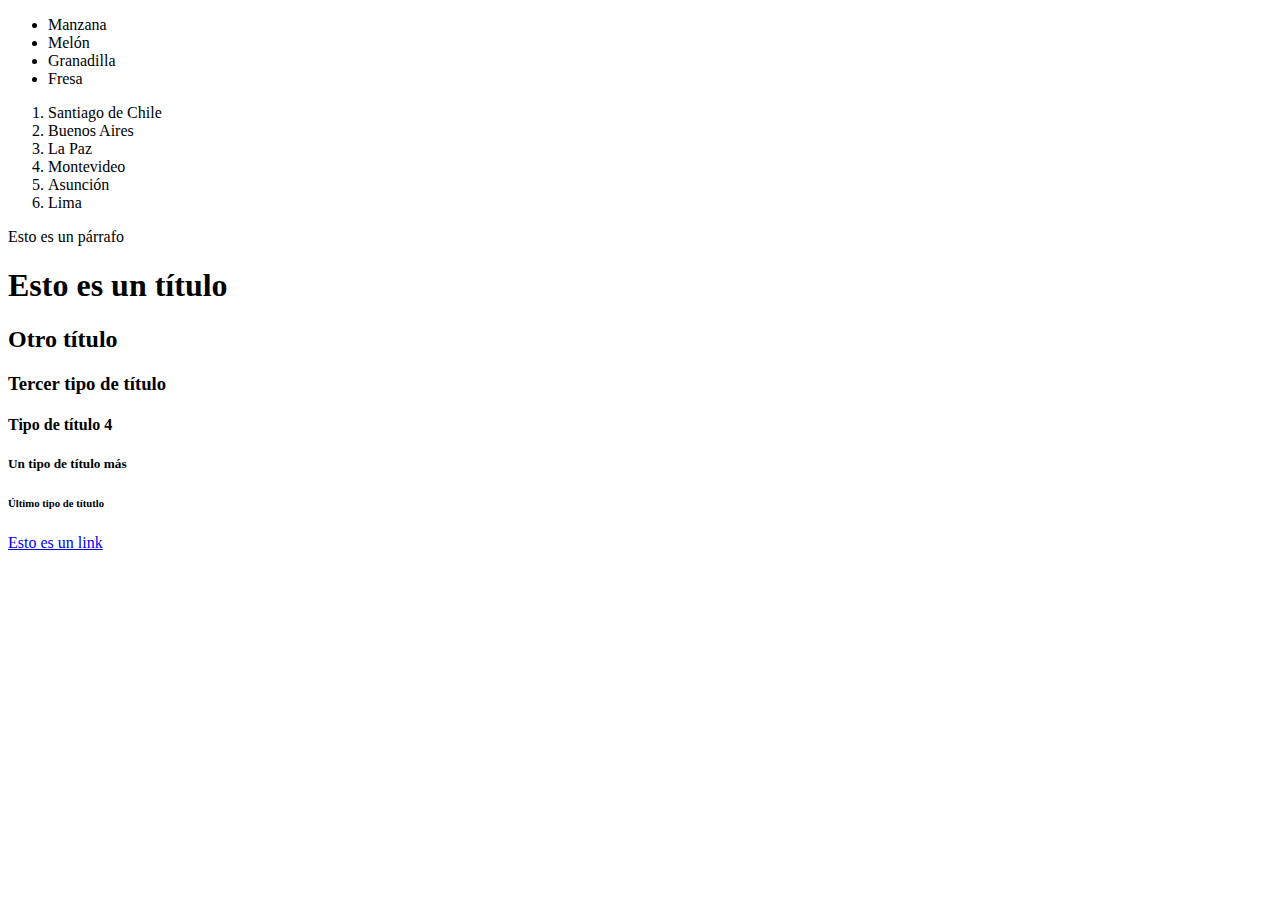
==== index.html @ 5692a56b "Primer commit" ====
<!DOCTYPE html>
<!-- DOCTYPE html sirve para indicar al navegador que el proyecto es HTML5 -->

<!-- El contenedor <html> es el principal y dentro irá todo el proyecto.
     El atributo lang indica el idioma que se utilizará -->
<html lang="es">
    <!-- Dentro del contenedor <html> deben de ir dos contenedores el <head> y 
         el <body>-->
    
    <!-- El contenedor <head> no es visual, acá se le da información del proyecto
         al navegador-->
    <head>
        <!-- La etiqueta <meta> sirve para indicar ciertas características del proyecto-->
        <!-- El atributo charset="UTF-8" sirve para que la web muestre si problemas 
             caracteres especiales como: n / á / ü-->
        <meta charset="UTF-8">
        <!-- Mostrar la descripción de la web que sale en los navegadores.-->
        <meta name="description" content="Esta es mi primer index.html desde curso definitivo de HTML y CSS en Platzi">
        <!-- Indicar a los robots de los navegadores que indexen y sigan nuestra web
             Para que no nos sigan, usar unfollow -->
        <meta name="robots" content="index,follow">
        <title>Primera web</title>
        <!-- Para indicar que será responsive-->
        <meta name="viewport" content="width=device-width, initial-scale=1.0">
        <!-- Para indicar el archivo CSS-->
        <link rel="stylesheet" href="./css/style.css">
    </head>
    <body>
        <header>
            <nav></nav>
        </header>
        <main>
            <section>
                <article>

                </article>
            </section>
            <ul>
                <li>Manzana</li>
                <li>Melón</li>
                <li>Granadilla</li>
                <li>Fresa</li>
            </ul>
            <ol>
                <li>Santiago de Chile</li>
                <li>Buenos Aires</li>
                <li>La Paz</li>
                <li>Montevideo</li>
                <li>Asunción</li>
                <li>Lima</li>
            </ol>
        </main>
        <footer>
        </footer>

        <p>Esto es un párrafo</p>
        <h1>Esto es un título</h1>
        <h2>Otro título</h2>
        <h3>Tercer tipo de título</h3>
        <h4>Tipo de título 4</h4>
        <h5>Un tipo de título más</h5>
        <h6>Último tipo de títutlo</h6>

        <a href="#">Esto es un link</a>

    </body>
</html>
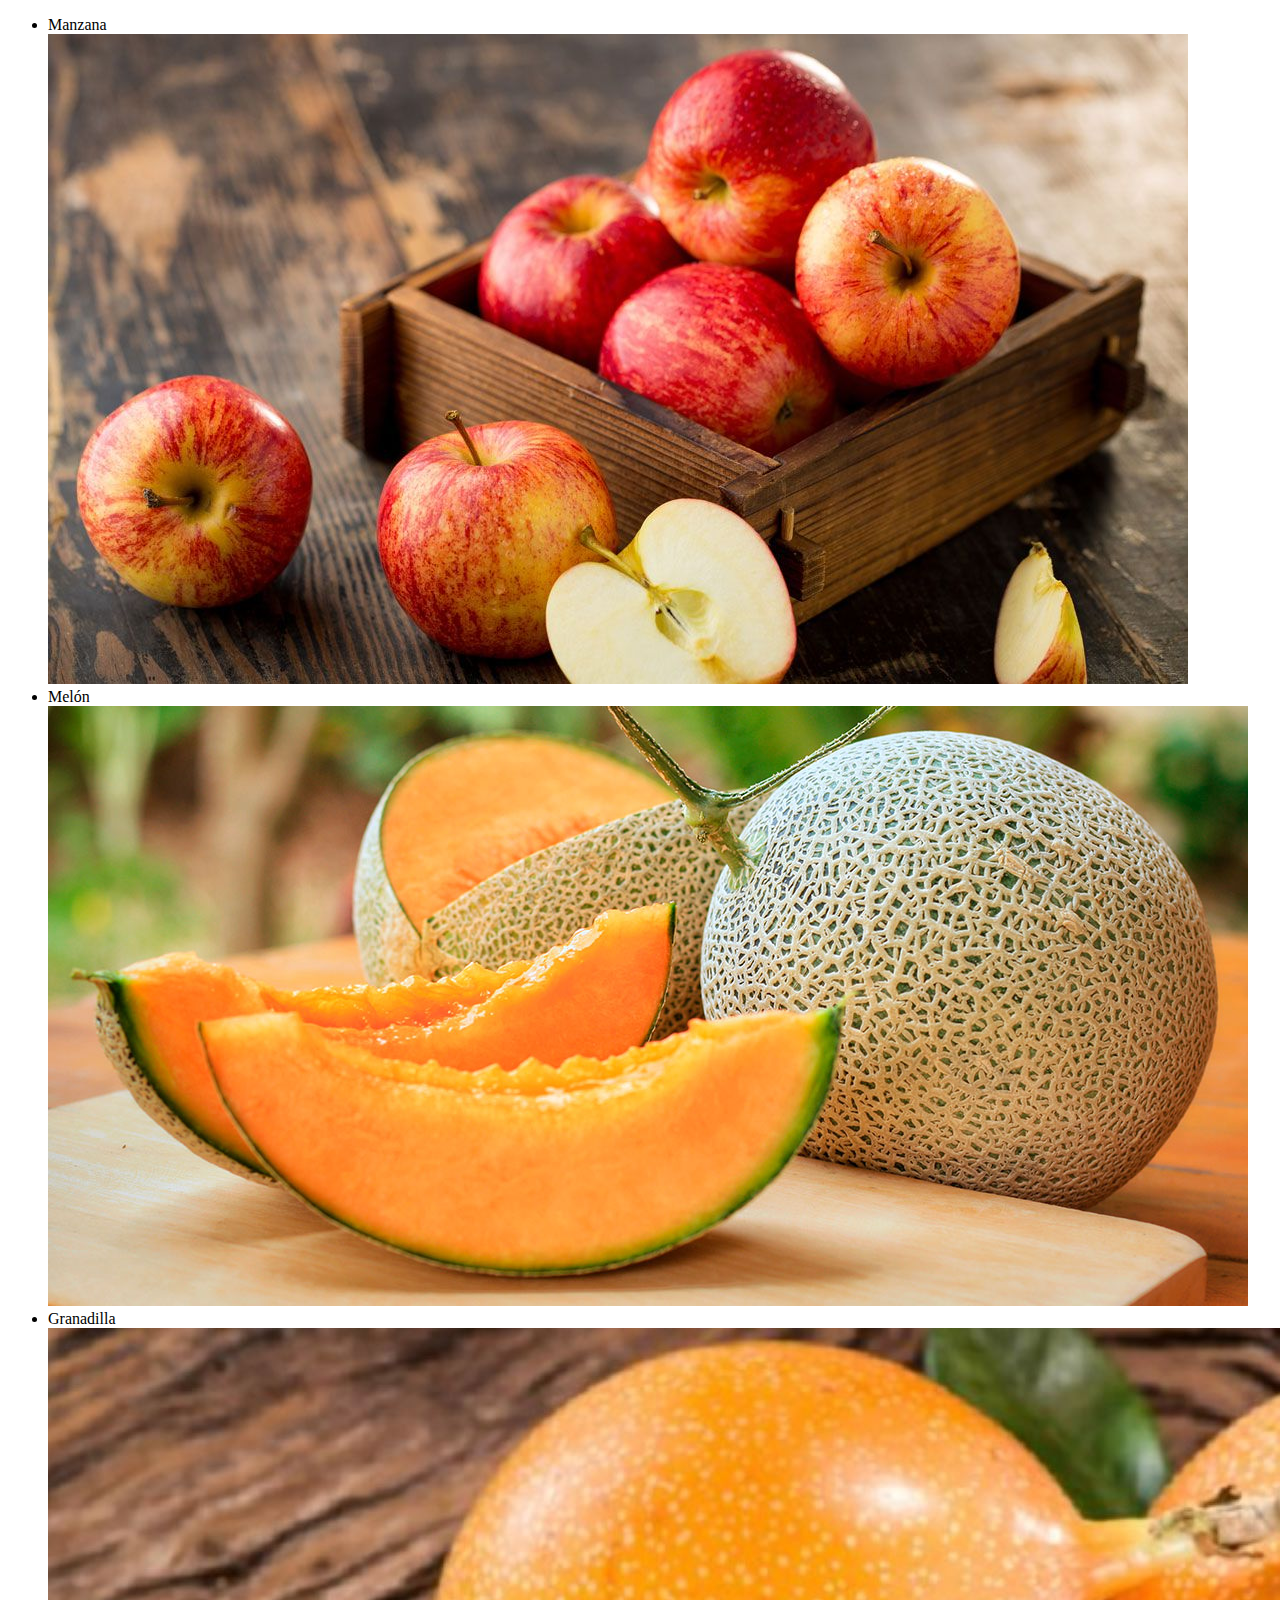
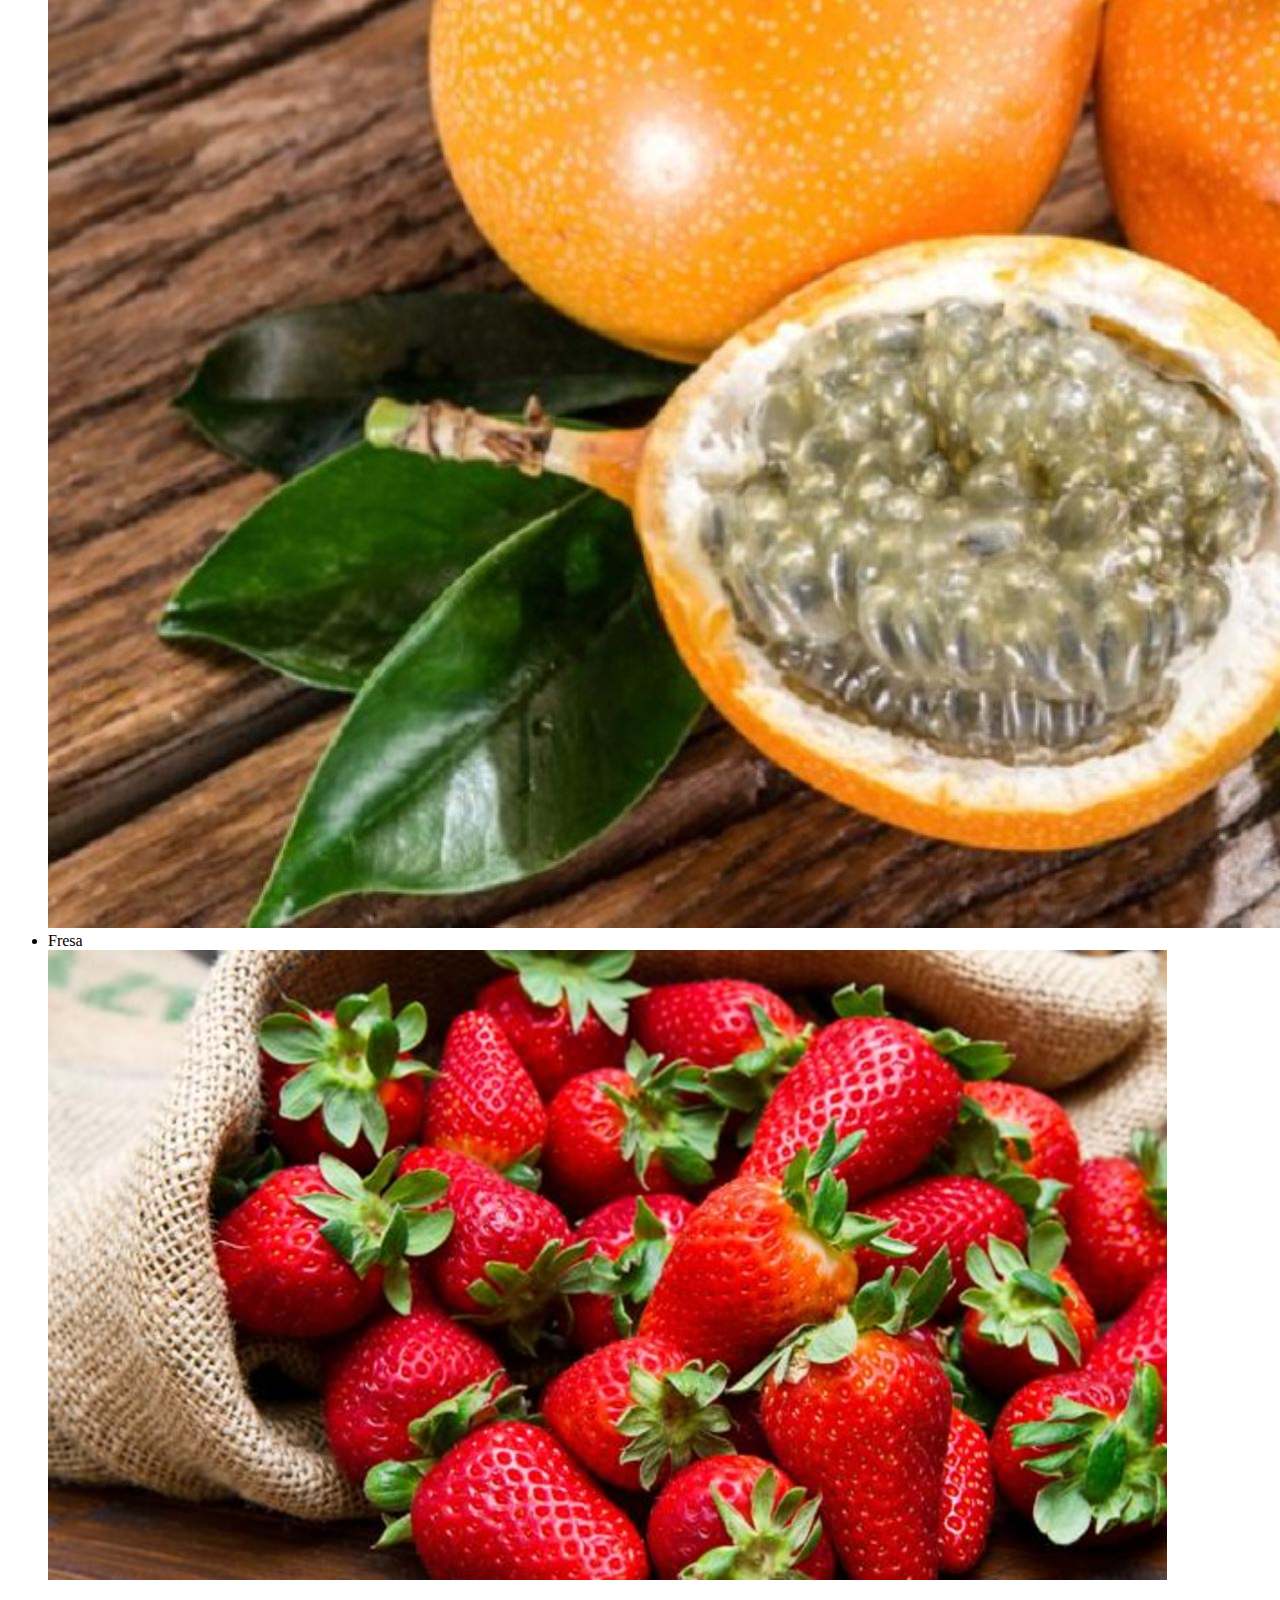
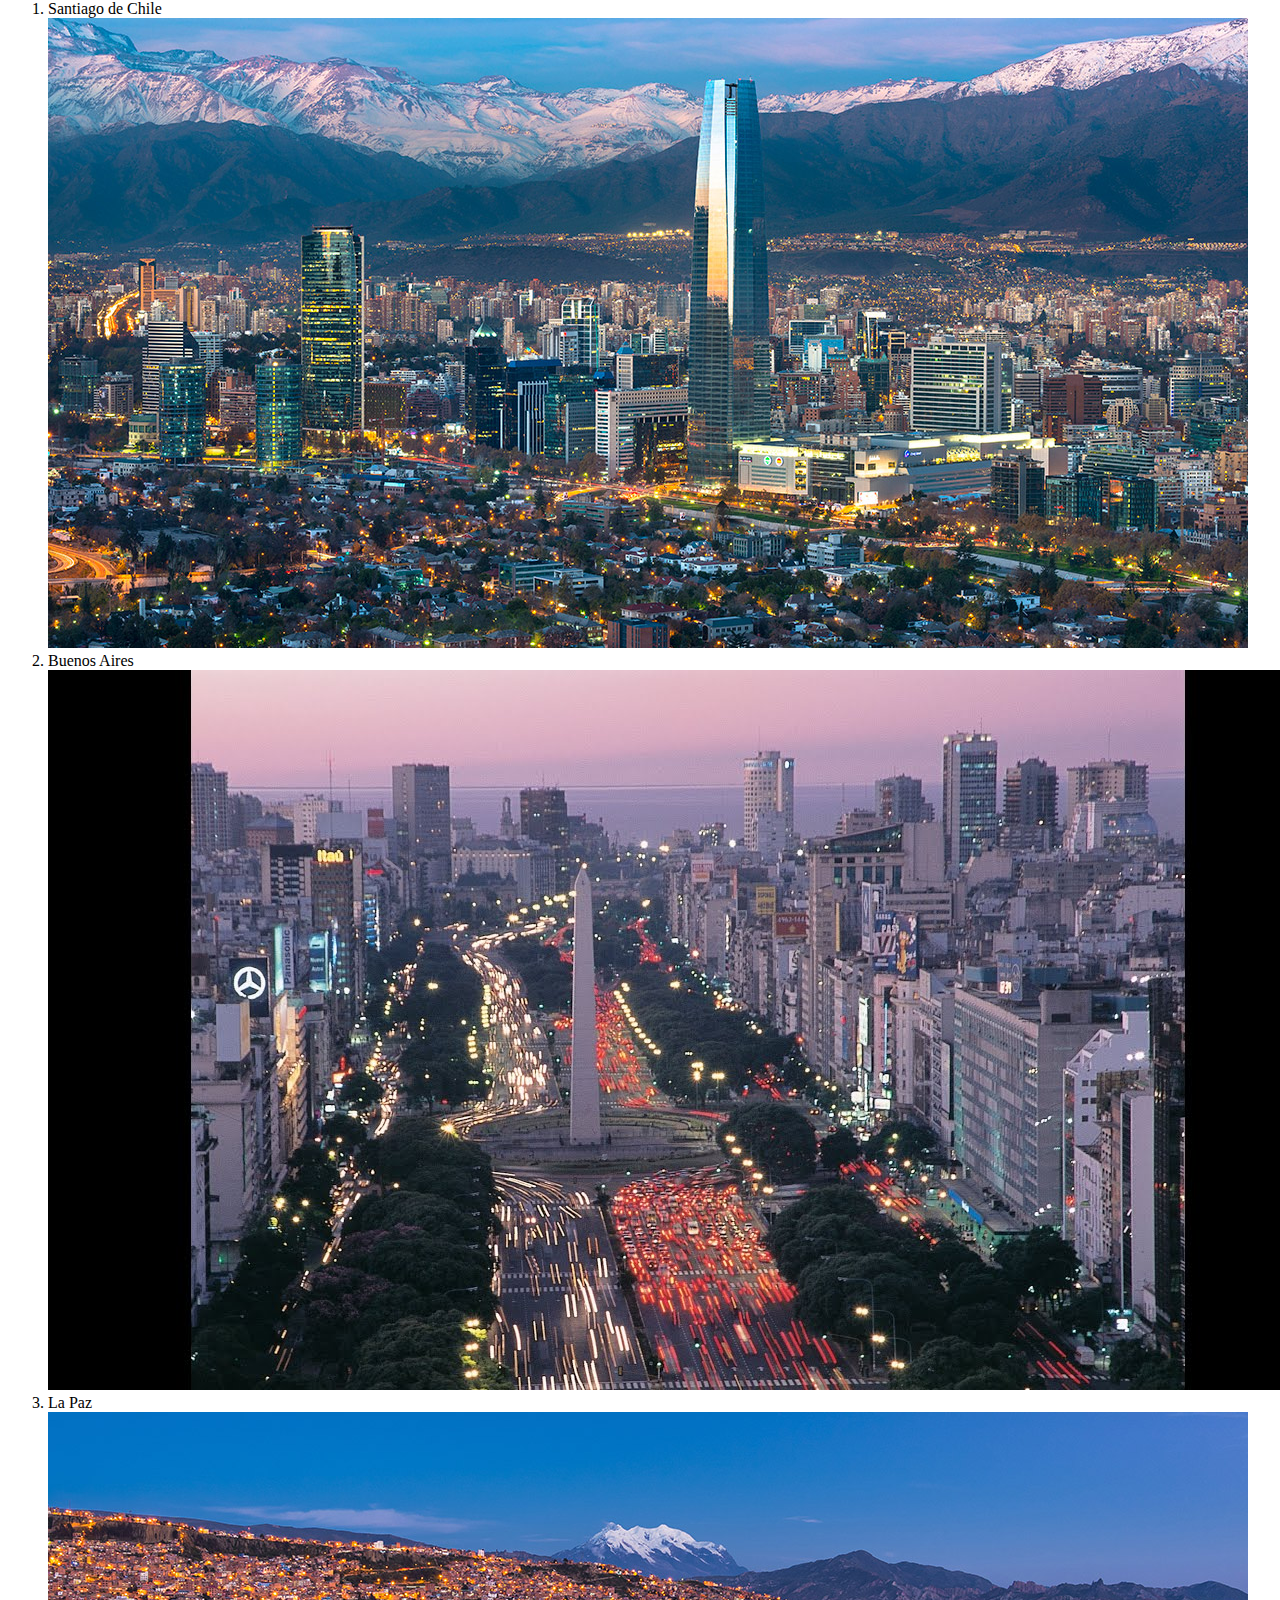
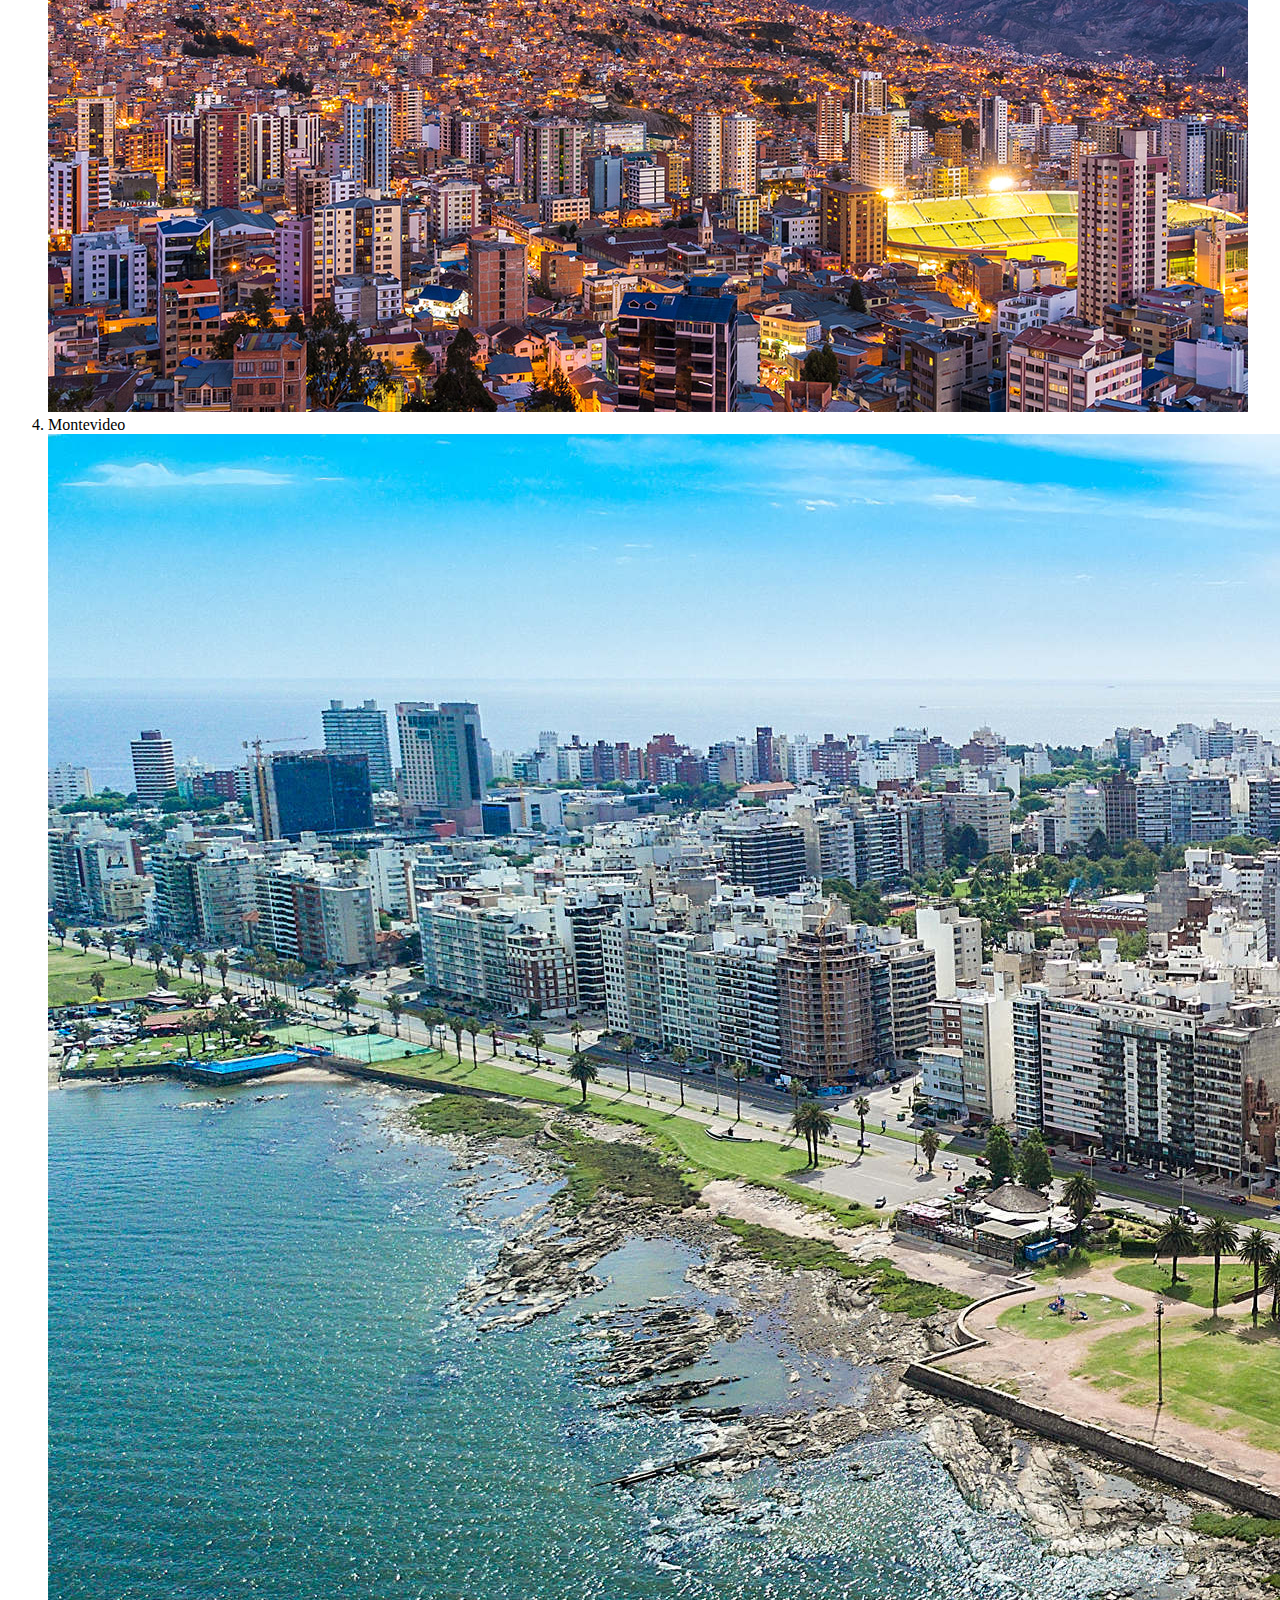
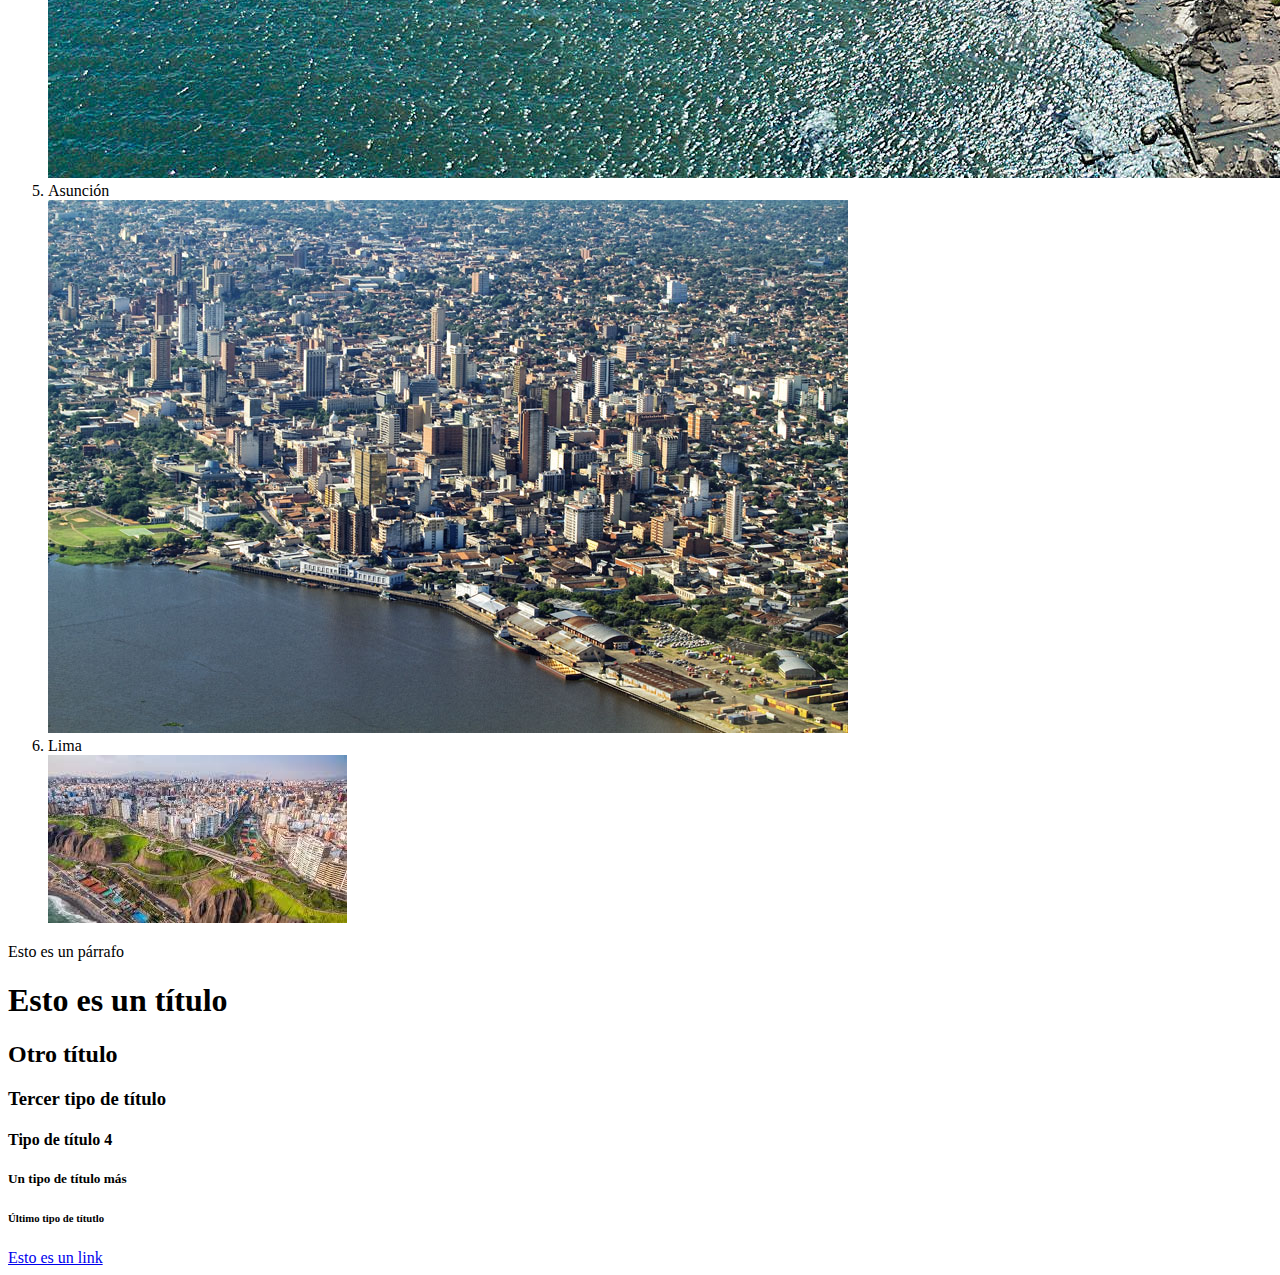
==== commit f9b33290: "Etiquetas multimedia" ====
--- a/index.html
+++ b/index.html
@@ -37,17 +37,27 @@
             </section>
             <ul>
                 <li>Manzana</li>
+                <img src="./pics/razonescomermanzana-int.jpg" alt="Manzana">
                 <li>Melón</li>
+                <img src="./pics/beneficios-del-melon-1.jpg" alt="Melón">
                 <li>Granadilla</li>
+                <img src="./pics/granadilla.jpg" alt="Granadilla">
                 <li>Fresa</li>
+                <img src="pics/fresas-2-k1DF--1200x630@abc.jpg" alt="Fresa">
             </ul>
             <ol>
                 <li>Santiago de Chile</li>
+                <img src="./pics/vuelos-santiago.jpg" alt="Santiago de Chile">
                 <li>Buenos Aires</li>
+                <img src="./pics/baires.jpg" alt="Buenos Aires">
                 <li>La Paz</li>
+                <img src="./pics/WEB3-LA-PAZ-BOLIVIA-Shutterstock_1791153806-R.M.-Nunes.jpg" alt="La Paz">
                 <li>Montevideo</li>
+                <img src="./pics/montevideo_grande.jpg" alt="Montevideo">
                 <li>Asunción</li>
+                <img src="pics/asuncion.jpg" alt="Asunción">
                 <li>Lima</li>
+                <img src="./pics/lima.jpeg" alt="Lima">
             </ol>
         </main>
         <footer>
